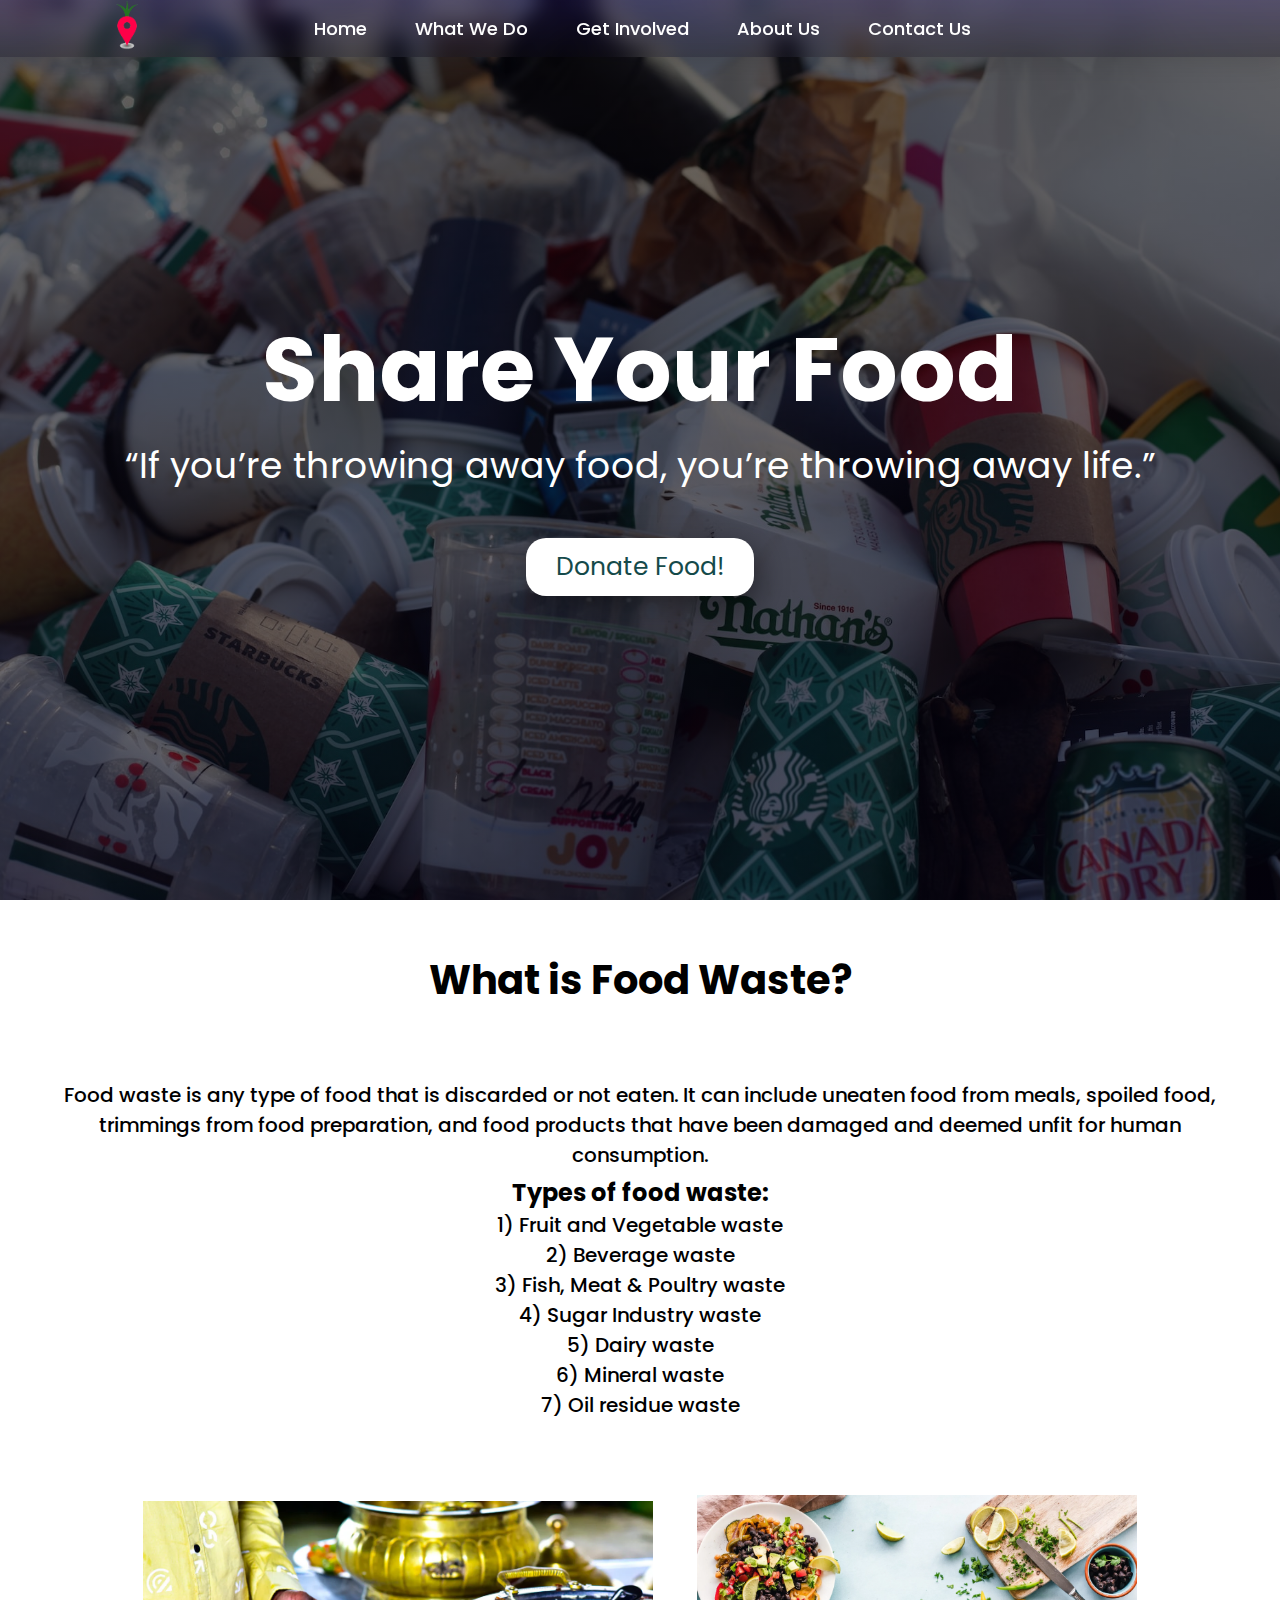
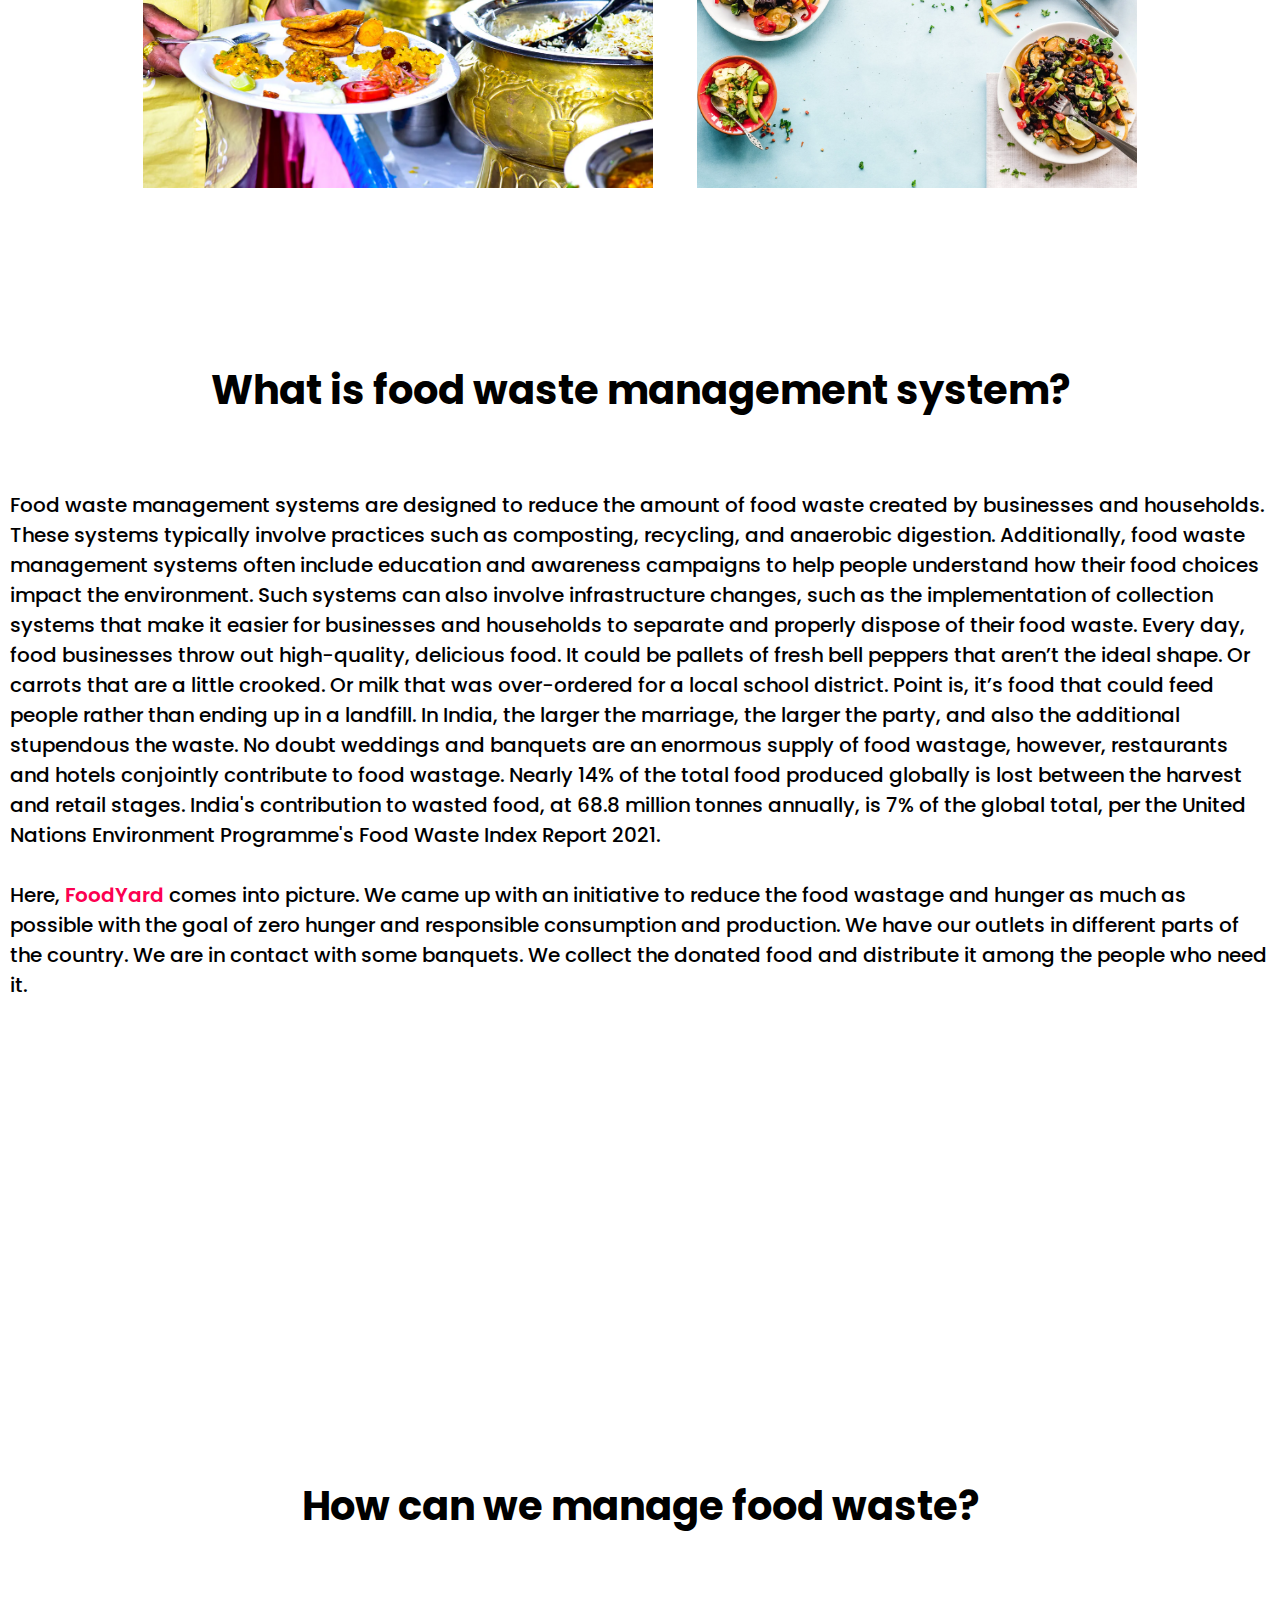
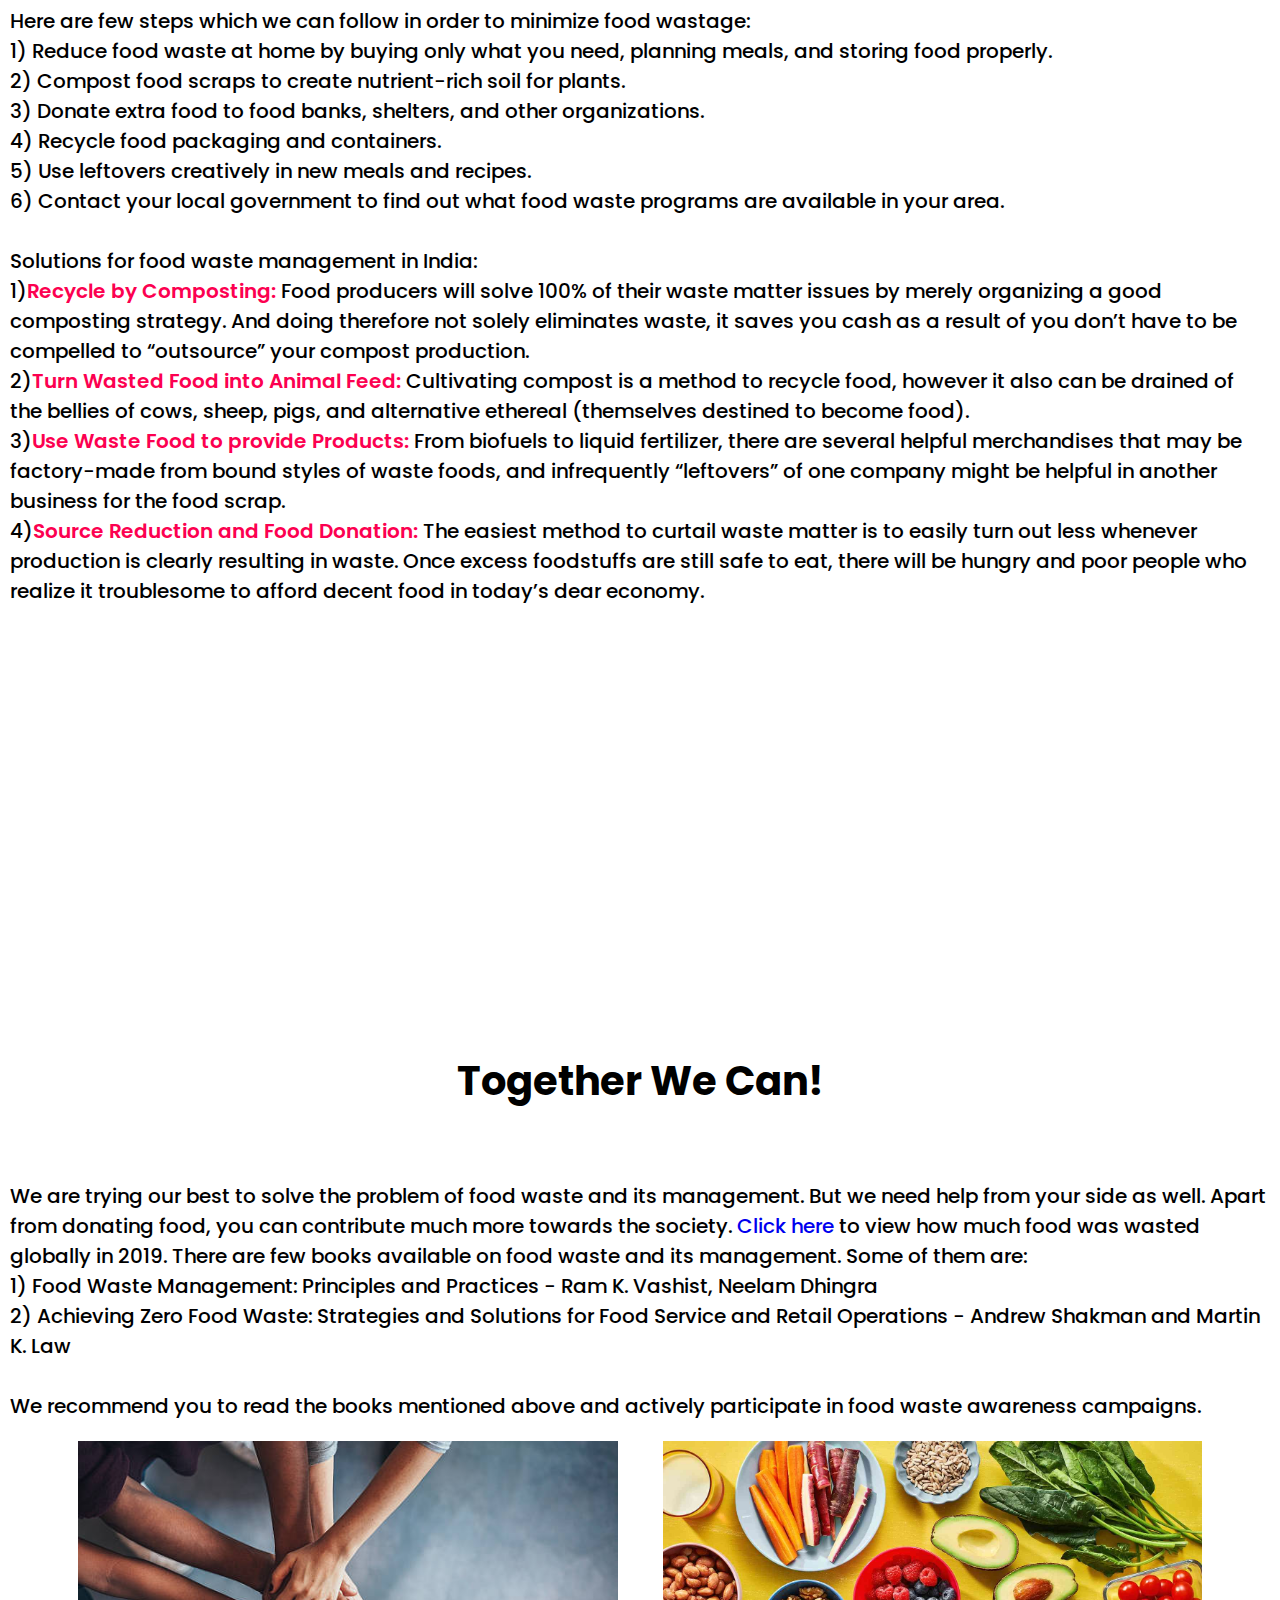
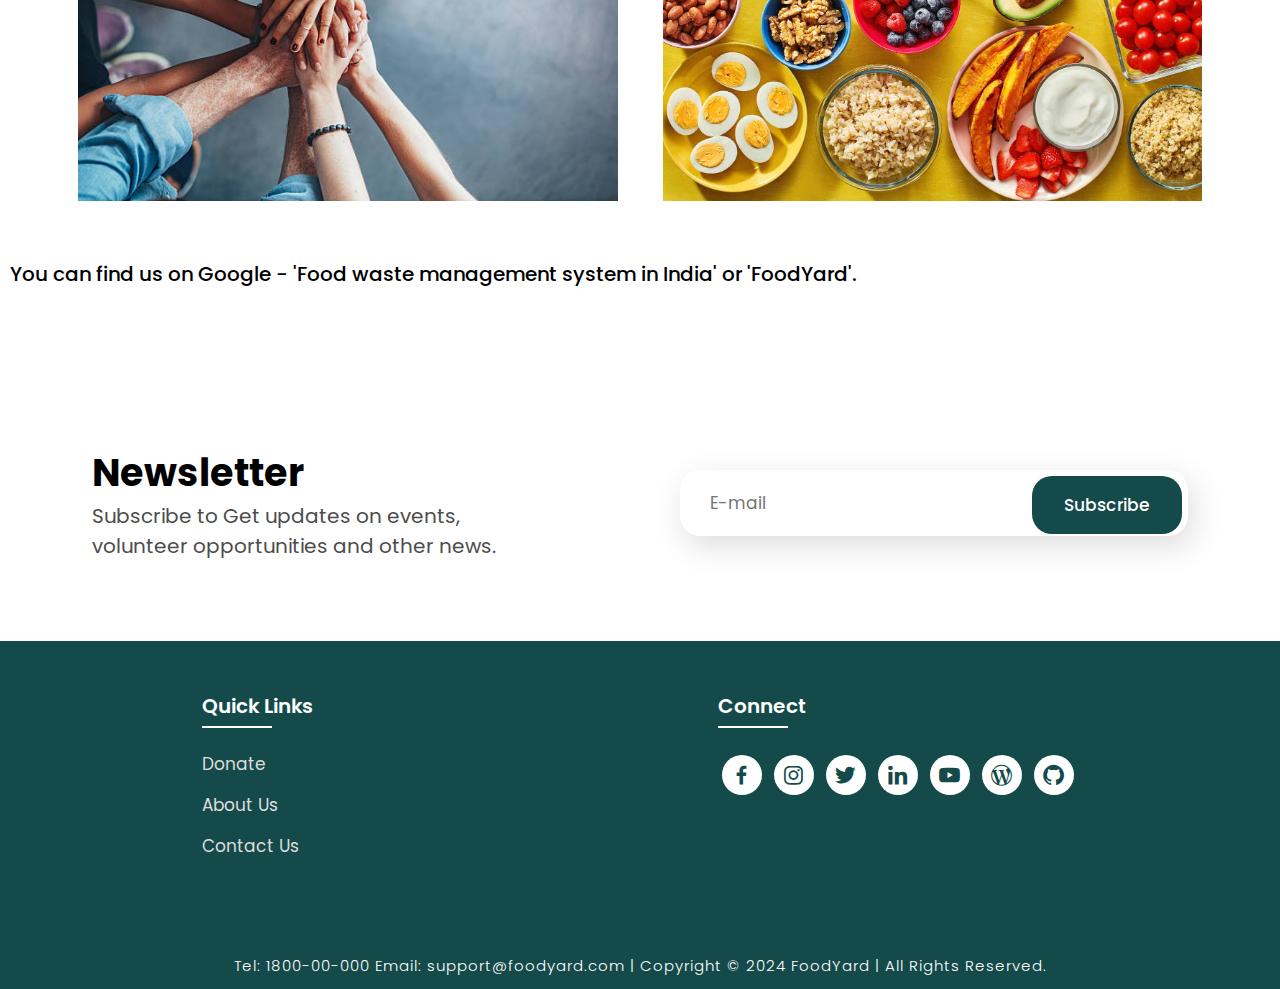
==== index.html @ 06be235f "Add Project" ====
<!DOCTYPE html>
<html lang="en">
<head>
    <meta charset="UTF-8">
    <meta http-equiv="X-UA-Compatible" content="IE=edge">
    <meta name="viewport" content="width=device-width, initial-scale=1.0">
    <title>FoodYard | Saving Food</title>
    <link rel="icon" href="./files/logo.png">
    <link rel="stylesheet" type="text/css" href="css/style.css">
    <link rel="preconnect" href="https://fonts.googleapis.com">
    <link rel="preconnect" href="https://fonts.gstatic.com" crossorigin>
    <link href="https://fonts.googleapis.com/css2?family=Paytone+One&family=Poppins:wght@100;200;300;400;500;600;700;800;900&display=swap" rel="stylesheet">
    <link rel="stylesheet"
    href="https://unpkg.com/boxicons@latest/css/boxicons.min.css">
   
</head>
<body>

<!-- Background & Header -->

    <div class="banner">
        <img src="./files/bg.jpg">
    
    <!-- Header -->

    <div class="content" id="home"> 
        <nav>
            <img src="./files/logo.png" class="logo" alt="Logo" title="FoodYard">
            
            <ul class="navbar">
                <li>
                    <a href="#">Home</a>
                    <a href="#fwmanage">What We Do</a>
                    <a href="./register.html">Get Involved</a>
                    <a href="./about.html">About Us</a>
                    <a href="./contact.html">Contact Us</a>
                </li>
            </ul>
        </nav>
 
        <div class="title">
            <h1 >Share Your Food</h1>
            <p>“If you’re throwing away food, you’re throwing away life.” </p>
            <a href="./register.html" class="button">Donate Food!</a>
        </div>
        </div>
    </div>

<!-- What is food waste? -->

<section class="container">
    <div class="text">
        <h2>What is Food Waste?</h2>
    </div>
    <div class="rowitems">
        <div class="container-box">
            <h4>Food waste is any type of food that is discarded or not eaten. It can include uneaten food from meals, spoiled food, trimmings from food preparation, and food products that have been damaged and deemed unfit for human consumption.</h4> 
            <h2>Types of food waste:</h2>
                <h4>1) Fruit and Vegetable waste <br>2) Beverage waste <br>3) Fish, Meat & Poultry waste <br>4) Sugar Industry waste <br>5) Dairy waste <br>6) Mineral waste <br>7) Oil residue waste</h4><br><br>
            <img src="./files/1.webp" alt="" style="height: auto;width: 550px;">
            <img src="./files/2.jpg" alt="" style="height:333px">
            
        </div>

    </div>

    </div>

</section>

<!-- What is food waste management? -->

<section class="fwmanage" id="fwmanage">
    <div class="fwm-title">
        <h2>What is food waste management system?</h2>
    </div>

    <div class="container-box">
        
        <h4>Food waste management systems are designed to reduce the amount of food waste created by businesses and households. These systems typically involve practices such as composting, recycling, and anaerobic digestion. Additionally, food waste management systems often include education and awareness campaigns to help people understand how their food choices impact the environment. Such systems can also involve infrastructure changes, such as the implementation of collection systems that make it easier for businesses and households to separate and properly dispose of their food waste. Every day, food businesses throw out high-quality, delicious food. It could be pallets of fresh bell peppers that aren’t the ideal shape. Or carrots that are a little crooked. Or milk that was over-ordered for a local school district. Point is, it’s food that could feed people rather than ending up in a landfill. In India, the larger the marriage, the larger the party, and also the additional stupendous the waste. No doubt weddings and banquets are an enormous supply of food wastage, however, restaurants and hotels conjointly contribute to food wastage. Nearly 14% of the total food produced globally is lost between the harvest and retail stages. India's contribution to wasted food, at 68.8 million tonnes annually, is 7% of the global total, per the United Nations Environment Programme's Food Waste Index Report 2021. <br> <br>
        Here, <span>FoodYard</span> comes into picture. We came up with an initiative to reduce the food wastage and hunger as much as possible with the goal of zero hunger and responsible consumption and production. We have our outlets in different parts of the country. We are in contact with some banquets. We collect the donated food and distribute it among the people who need it. <br> <br>
        <center><iframe width="585" height="298" src="https://youtu.be/N_VfbRzDHFE" title="5 tips to reduce food waste" frameborder="0" allow="accelerometer; autoplay; clipboard-write; encrypted-media; gyroscope; picture-in-picture; web-share" allowfullscreen></iframe></center>
        </h4>

    </div>
</section>


<section class="fwm" id="fwm">
    <div class="fwm-title">
        <h2>How can we manage food waste?</h2>
    </div>

    <div class="container-box">
        <h4> Here are few steps which we can follow in order to minimize food wastage: <br>
            1) Reduce food waste at home by buying only what you need, planning meals, and storing food properly. <br>
            2) Compost food scraps to create nutrient-rich soil for plants. <br>
            3) Donate extra food to food banks, shelters, and other organizations. <br>
            4) Recycle food packaging and containers.  <br>
            5) Use leftovers creatively in new meals and recipes. <br>
            6) Contact your local government to find out what food waste programs are available in your area. <br> <br>
            
            Solutions for food waste management in India: <br>
           
            1)<span>Recycle by Composting:</span> Food producers will solve 100% of their waste matter issues by merely organizing a good composting strategy. And doing therefore not solely eliminates waste, it saves you cash as a result of you don’t have to be compelled to “outsource” your compost production. <br>

            2)<span>Turn Wasted Food into Animal Feed:</span> Cultivating compost is a method to recycle food, however it also can be drained of the bellies of cows, sheep, pigs, and alternative ethereal (themselves destined to become food). <br>

            3)<span>Use Waste Food to provide Products:</span> From biofuels to liquid fertilizer, there are several helpful merchandises that may be factory-made from bound styles of waste foods, and infrequently “leftovers” of one company might be helpful in another business for the food scrap. <br>

            4)<span>Source Reduction and Food Donation:</span> The easiest method to curtail waste matter is to easily turn out less whenever production is clearly resulting in waste. Once excess foodstuffs are still safe to eat, there will be hungry and poor people who realize it troublesome to afford decent food in today’s dear economy.
        </h4>
        <center><iframe width="585" height="298" src="https://www.youtube.com/embed/KZf9_GdDff0" title="5 tips to reduce food waste" frameborder="0" allow="accelerometer; autoplay; clipboard-write; encrypted-media; gyroscope; picture-in-picture; web-share" allowfullscreen></iframe></center>
    </div>

</section>

<section class="fwm" id="fwm">
    <div class="fwm-title">
        <h2>Together We Can!</h2>
    </div>

    <div class="container-box">
        <h4>
            We are trying our best to solve the problem of food waste and its management. But we need help from your side as well. Apart from donating food, you can contribute much more towards the society. 
            <a href="https://economictimes.indiatimes.com/news/economy/indicators/estimated-931-mn-tonnes-of-food-wasted-globally-in-2019-indias-share-68-mn-un-report/articleshow/81345719.cms" target="_blank">Click here</a> to view how much food was wasted globally in 2019. There are few books available on food waste and its management. Some of them are: <br>
            1) Food Waste Management: Principles and Practices - Ram K. Vashist, Neelam Dhingra <br>
            2) Achieving Zero Food Waste: Strategies and Solutions for Food Service and Retail Operations - Andrew Shakman and Martin K. Law <br> <br>
            We recommend you to read the books mentioned above and actively participate in food waste awareness campaigns. <br>
            <center><img src="./files/together.jpg" alt=""> <img src="./files/vegies.jpg" alt=""></center> <br>
            You can find us on Google - 'Food waste management system in India' or 'FoodYard'.
            
        </h4>
     
    </div>

</section>

<!-- Newsletter -->

<section class="newsletter">
    <div class="newstext">
        <h2>Newsletter</h2>
        <p>Subscribe to Get updates on events, <br> volunteer opportunities and other news.</p>
    </div>

    <div class="send">
        <form action="">
            <input type="email" name="emailid" placeholder="E-mail" required>
            <input type="submit" value="Subscribe">
        </form>
    </div>

</section>

<!-- Footer -->

<section class="footer">
    <div class="foot">
        <div class="footer-content">
            
            <div class="footlinks">
                <h4>Quick Links</h4>
                <ul>
                    <li><a href="./register.html">Donate</a></li>
                    <li><a href="./about.html">About Us</a></li>
                    <li><a href="./contact.html">Contact Us</a></li>
                </ul>
            </div>

            <div class="footlinks">
                <h4>Connect</h4>
                <div class="social">
                    <a href="" target="_blank"><i class='bx bxl-facebook'></i></a>
                    <a href="" target="_blank"><i class='bx bxl-instagram' ></i></a>
                    <a href="" target="_blank"><i class='bx bxl-twitter' ></i></a>
                    <a href="" target="_blank"><i class='bx bxl-linkedin' ></i></a>
                    <a href="" target="_blank"><i class='bx bxl-youtube' ></i></a>
                    <a href="" target="_blank"><i class='bx bxl-wordpress' ></i></a>
                    <a href="" target="_blank"><i class='bx bxl-github'></i></a>
                </div>
            </div>
            
        </div>
    </div>

    <div class="end">
        <p>Tel: 1800-00-000 Email: support@foodyard.com | Copyright © 2024 FoodYard | All Rights Reserved. </p>
    </div>
</section>


 
</body>
</html>
---- css/style.css ----
*{
    padding:0;
    margin:0;
    box-sizing:border-box;
    font-family:'Poppins',sans-serif;
    text-decoration: none;
    list-style: none;
    scroll-behavior: smooth;
}

/* Home page */

.banner{
    width:100%;
    height: 100vh;
    overflow: hidden;
    display: flex;
    justify-content: center;
    align-items: center;
}

.banner img{
    position: absolute;
    top: 0;
    left: 0;
    object-fit: cover;
    width: 100%;
    height: 100%;
    pointer-events: none;
}

.content{
    position: relative;
    z-index: 1;
    width: 100%;
    height: 100vh;
    background-image: linear-gradient(rgba(1, 0, 5, 0.6),rgba(4, 1, 17, 0.6));



}

nav{
    width: 100%;
    position: fixed;
    backdrop-filter: blur(10px);
    background-image: linear-gradient(rgba(34, 9, 133, 0.2),rgba(11, 8, 24, 0.3));
    box-shadow: 5px 5px 30px rgba(0, 0, 0, 15%);
    display: flex;
    align-items: center;
    justify-content: space-around;
}

nav .logo{
    width: 50px;
    height: 50px;
    margin-left: 8%;
}

nav ul li{
    list-style: none;
    display: inline-block;
    margin-left: 40px;
}

.navbar{
    display: flex;
    margin-right: 4vh;
    padding: 15px;
}

.navbar a{
    color: white;
    font-size: 18px;
    padding: 10px 22px;
    border-radius: 4px;
    font-weight: 500;   
    text-decoration: none;
    transition: ease 0.40s;
}

.navbar a:hover,.navbar a.active{

    color: black;
    background: white;
    box-shadow: 5px 10px 30px rgb(85 85 85 / 20%);
    border-radius: 5px;
    
}

nav ul li a{
    text-decoration: none;
    color: rgb(255, 255, 255);
    font-size: 17px;
}

.title{
    text-decoration: none;
    /* display: inline-block; */
    font-size: 4vh;
    color: rgb(255, 255, 255);
    padding: 14px 17px;
    margin-top: 32vh;
    text-align: center;
    vertical-align: center;
}

.title h1{
    font-size: 10vh;
    text-shadow: 2px black;
    transition: ease 0.3s;
}

.title h1:hover{
    color:transparent;
    -webkit-text-stroke: 1px white;
    
}

.button{
    display: inline-block;
    margin-top:5vh;
    font-size: 25px;
    padding: 10px 30px;
    color: rgb(21, 74, 74);
    /* background-color:rgb(164, 44, 44); */
    box-shadow: 5px 10px 30px rgba(0, 0, 0, 0.4);
    background-color: white;
    border-radius: 20px;
    text-decoration: none;
    transition: ease 0.30s;
}

.button:hover{
    transform: scale(1.1);

}


.text h2{
    font-size: 40px;
    font-weight: 650;
    margin-top: 40px;
    margin-bottom: 10px;
    line-height: 2;
    text-align: center;
}

.rowitems{
    display: flex;
    align-items: center;
    text-align: center;
    margin-top: 10px;
    margin-left: 30px ;
    margin-right: 30px;
    margin-bottom:10px ;
}

.container-box{
    border-radius: 5px;
    padding: 50px 10px;
    transition: all 0.7s ease 0s;
}


.container-box h4{
    font-size: 20px;
    margin-bottom: 5px;
    font-weight: 500;
}
.container-box h4 span{
    color: #fc0050;
    font-weight:600;
}
.container-box img{
    width: auto;
    height: 400px;
    padding: 20px;
}


.container-box:hover{
    transform: translateY(2px);
    box-shadow: 5px 20px 50px rgba(78, 78, 78, 0.1);
    border: 1px solid transparent;
    border-radius: 0px;
}



.fwm-title{
    text-align: center;
}

.fwm-title h2{
    font-size: 40px;
    font-weight: 650;
    padding-top: 75px;
    padding-bottom: 10px;
    line-height: 2;
}

.fwm-content{
    display: flex;
    justify-content: space-around;
    flex-wrap: wrap;
}

.image{
    position: relative;
    transition: all 0.3s cubic-bezier(0.445,0.05,0.55,0.95);
    cursor: pointer;
    filter: brightness(95%);
}

.image img{
    width: 100%;
    height: 500px;
    border-radius: 30px;
}

.image h3{
    color: white;
    position: absolute;
    font-size: 30px;
    font-weight: 600;
    text-align: center;
    top: 10px;
    right: 20px;
}

.dest-content{
    display: flex;
    flex-wrap: wrap;
    justify-content: space-between;
    align-items: center;
    padding-top: 15px;
    margin-bottom: 50px;
}

.location h4{
    font-size: 25px;
    letter-spacing: 1px;
    font-weight: 600;
    margin-bottom: 2px;
}

.pac-details li{
    font-size: 19px;
    color: #4c4c4c;
    margin-left: 15px;
    margin-bottom: 2px;
    list-style-type: disc;
}

.image:hover{
    filter: brightness(120%);
    transform: scale(1.03);
}





/* Newsletter */

.newsletter{
    display: flex;
    flex-wrap: wrap;
    align-items: center;
    justify-content: space-around;
}

.newstext h2{
    margin-top: 100px;
    font-size: 38px;
}

.newstext p{
    font-size: 20px;
    color: #4c4c4c;
}

.newsletter form{
    margin-top: 100px;
    width: 100%;
    position: relative;
}

.newsletter form input:first-child{
    display: inline-block;
    /* width: 300px; */
    font-size: 17px;
    outline: none;
    border: none;
    border-radius: 20px;
    padding: 20px 150px 20px 30px;
    box-shadow: 5px 10px 30px rgb(85 85 85 / 20%);
}

.newsletter form input:last-child{
    display: inline-block;
    position: absolute;
    outline: none;
    border: 2px solid transparent;
    border-radius: 20px;
    color: white;
    background-color: rgb(21, 74, 74);
    padding: 14px 30px;
    cursor: pointer;
    font-size: 17px;
    font-weight: 450;
    top: 6px;
    right: 6px;
    transition: ease 0.30s;
}

.newsletter form input:last-child:hover{
    border: 2px solid rgb(21, 74, 74);
    background-color: white;
    color: rgb(21, 74, 74);
}


/* Footer */

.footer{
    margin-top: 80px;
    background-color: rgb(21, 74, 74);
}

.foot{
    padding: 20px 0;
}

.footer-content{
    display: flex;
    flex-wrap: wrap;
    justify-content: space-around;
    
}

.footlinks h4{
    margin-top: 30px;
    font-size: 20px;
    font-weight: 600;
    color: white;
    margin-bottom: 30px;
    position: relative;
}


.footlinks h4::before{
    content: "";
    position: absolute;
    height: 2px;
    width: 70px;
    left: 0;
    bottom: -7px;
    background: white;
}

.footlinks ul li{
    margin-bottom: 15px;
}

.footlinks ul li a{
    font-size: 17px;
    color: #dddddd;
    display: block;
    transition: ease 0.30s;
}

.footlinks ul li a:hover{
    transform: translate(6px);
    color: white;
}

.social a{
    font-size: 25px;
    margin: 4px;
    height: 40px;
    width: 40px;
    color: rgb(21, 74, 74);
    background-color: white;
    display: inline-flex;
    justify-content: center;
    align-items: center;
    border-radius: 20px;
    transition: ease 0.30s;
}

.social a:hover{
    transform: scale(1.2);
}

.end{
    text-align: center;
    padding-top: 60px;
    padding-bottom: 12px;
}

.end p{
    font-size: 15px;
    color: white;
    letter-spacing: 1px;
    font-weight: 300;
}

/* About Us */

.aboutbody{
    background-color: skyblue;
}

.about{
    width: 100%;
    padding: 78px 0px;
}

.about img{
    height: auto;
    width: 400px;
}

.abt-text{
    width: 500px;
}

.abt-text h1{
    font-size: 70px;
    color: white;
    margin-bottom: 20px;
    letter-spacing: 1px;
}

.abt-text h1 span{
    color: #fc0050;
    letter-spacing: 1px;
}

.abt-text p{
    color: white;
    font-size: 24px;
    margin-bottom: 45px;
    line-height: 30px;
    letter-spacing: 1px;
}

.main{
    width: 1130px;
    max-width: 95%;
    margin: 0 auto;
    display: flex;
    align-items: center;
    justify-content: space-around;
}

.connectbtn{
    display: inline-block;
    background-color: #fc0050;
    font-size: 18px;
    color: white;
    font-weight: bold;
    padding: 13px 30px;
    border-radius: 30px;
    transition: ease 0.4s;
    border: 2px solid transparent;
    letter-spacing: 1px;
}

.connectbtn:hover{
    background-color: transparent;
    border: 2px solid #fc0050;
    transform: scale(1.1);
}

.connect-section{
    margin-top: 26px;
}


.social-icons a{
    height: 40px;
    width: 40px;
    margin: 4px;
    font-size: 30px;
    color: #101010;
    background-color: white;
    border-radius: 20px;
    display: inline-flex;
    justify-content: center;
    align-items: center;
    transition: ease 0.30s;
}

.social-icons a:hover{
    transform: scale(1.2);
}

/* Contact Us */

.contactbody{
    background-color:skyblue;
    background-repeat: no-repeat;
    background-size: cover;
    
}

.contact{
    padding: 110px 30%;
    height: 100%;
    min-height: 100vh;
}

.contact-form h1{
    font-size: 80px;
    color: white;
    margin-bottom: 20px;
}

.contact-form h1 span{
    color:#fc0050;
}

.contact-form p{
    color: white;
    line-height: 30px;
    letter-spacing: 1px;
    font-size: 23px;
    margin-bottom: 20px;
}


.contact-form form input,form textarea{
    width: 100%;
    padding: 17px;
    border: none;
    outline: none;
    background-color: whitesmoke;
    font-size: 20px;
    color: white;
    margin-bottom: 10px;
    border-radius: 10px;
}

.contact-form form .submit-btn{
    display: inline-block;
    background-color: #fc0050;
    font-size: 27px;
    font-weight: 600px;
    border: 2px solid transparent;
    border-radius: 40px;
    width: 220px;
    cursor: pointer;
    transition: ease 0.30s;

}

.contact-form form .submit-btn:hover{
    border: 2px solid #fc0050;
    background-color: transparent;
    transform: scale(1.1);

}

/* Donation Register Form */

.register-body{
    background-color: skyblue;
    background-repeat: no-repeat;
    background-size: cover;

}

.registration{
    padding: 110px 30%;
    height: 100%;
    min-height: 100vh;
}

.register-form h1{
    font-size: 80px;
    color: white;
    margin-bottom: 20px;
}
.register-form h1 span{
    color: rgb(32, 101, 101);
}

.register-form{
    color: white;
    font-size: 20px;
}

.register-form form input{
    color: black;
    padding: 17px;
    background-color: whitesmoke;
    font-size: 20px;
    outline: none;
    border: none;
    border-radius: 10px;
    margin-bottom: 20px;
    
}
.register-form h4{
    font-size: 22px;
    font-weight: 500;
    margin-top: 20px;
    color:black;
}


.register-form form .submitbtn{
    display: inline-block;
    background-color: #fc0050;
    font-size: 27px;
    font-weight: 600px;
    border: 2px solid transparent;
    border-radius: 60px;
    width: 220px;
    cursor: pointer;
    transition: ease 0.30s;
}

.register-form form .submitbtn:hover{
    border: 2px solid #fc0050;
    background-color: transparent;
    transform: scale(1.1);
}
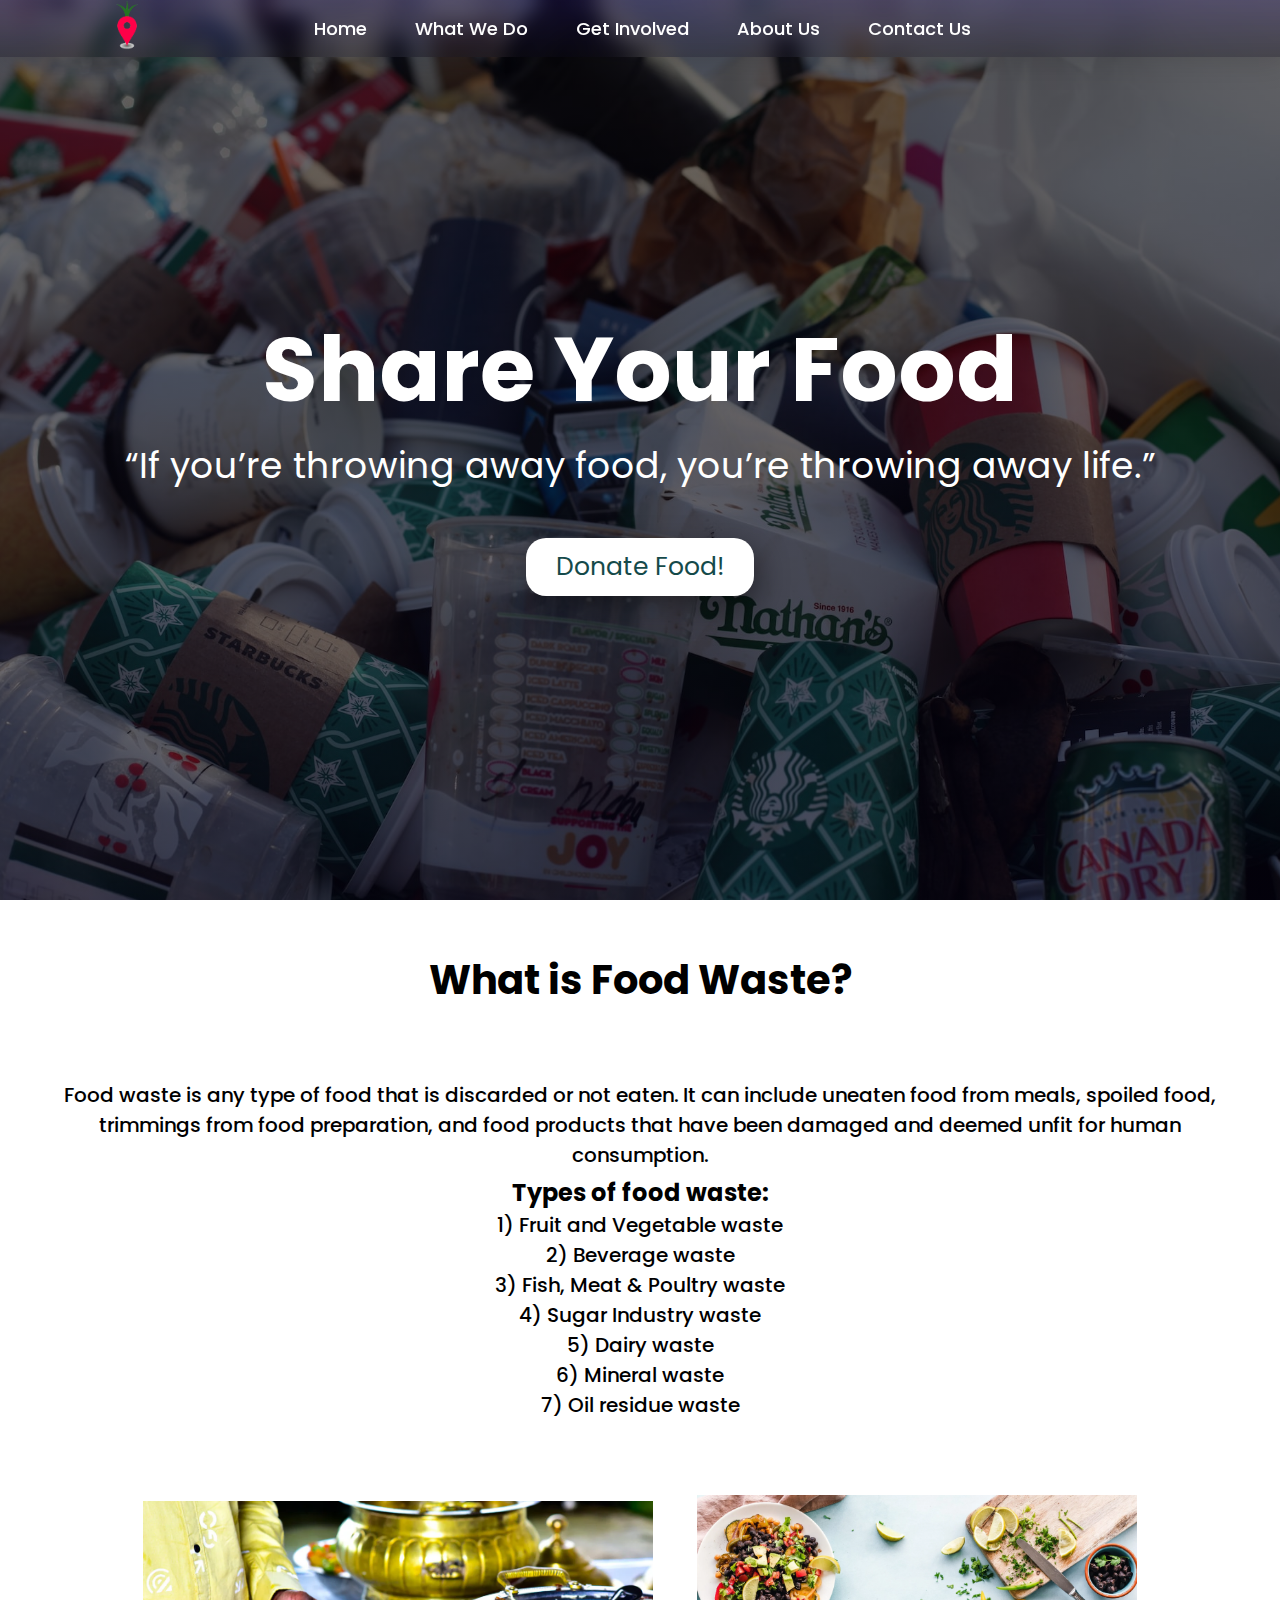
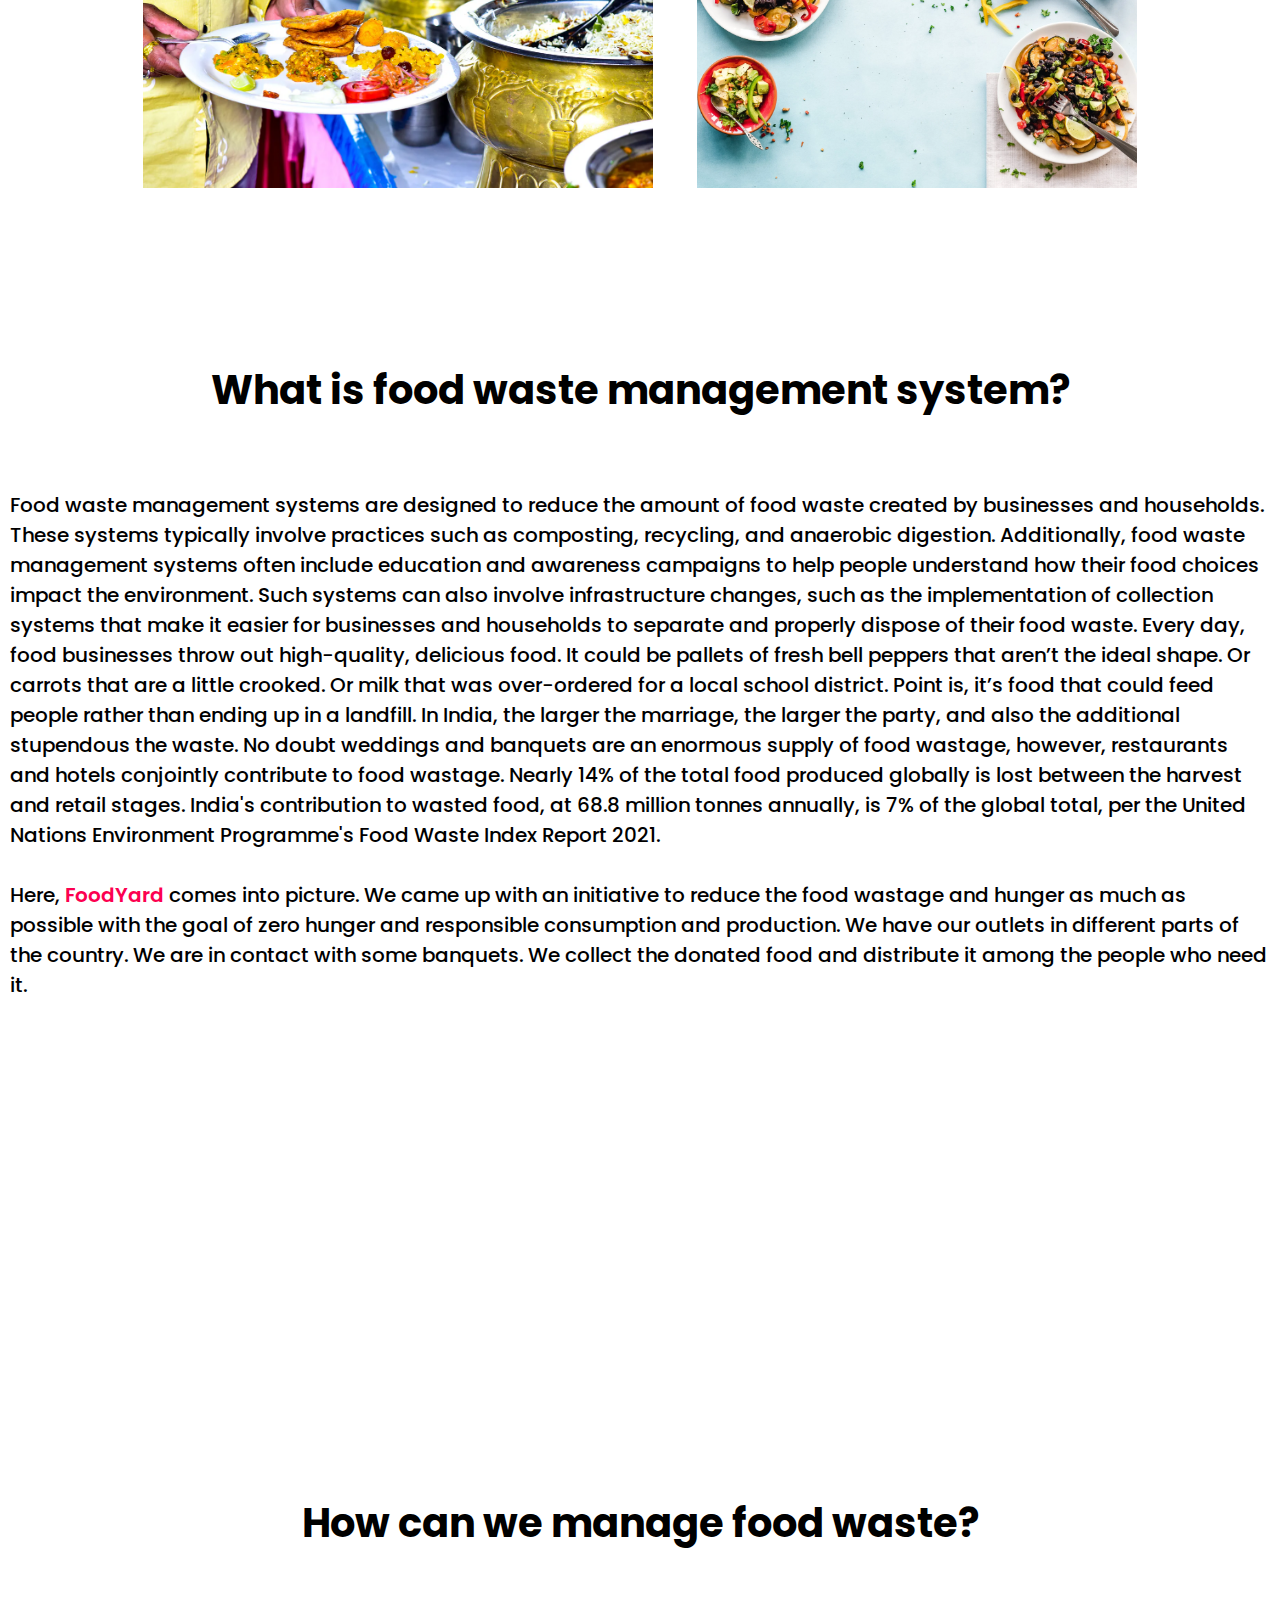
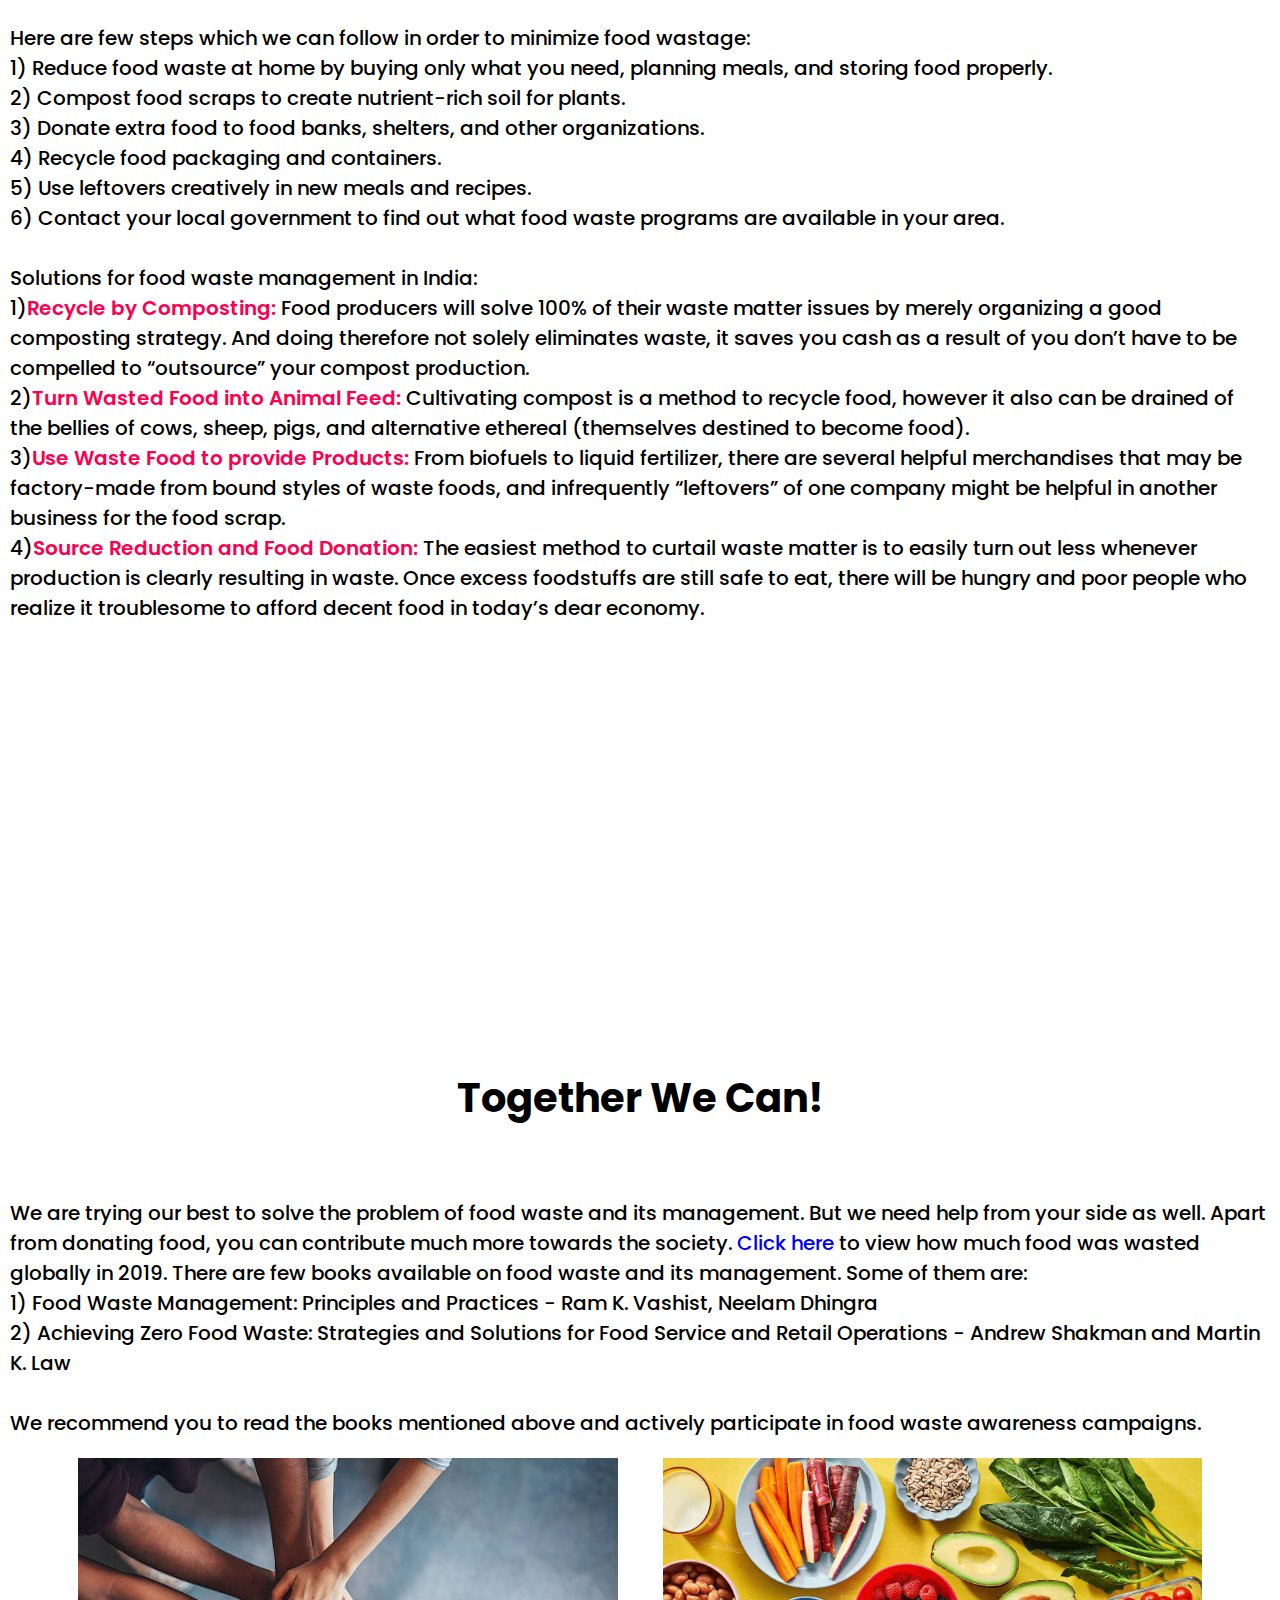
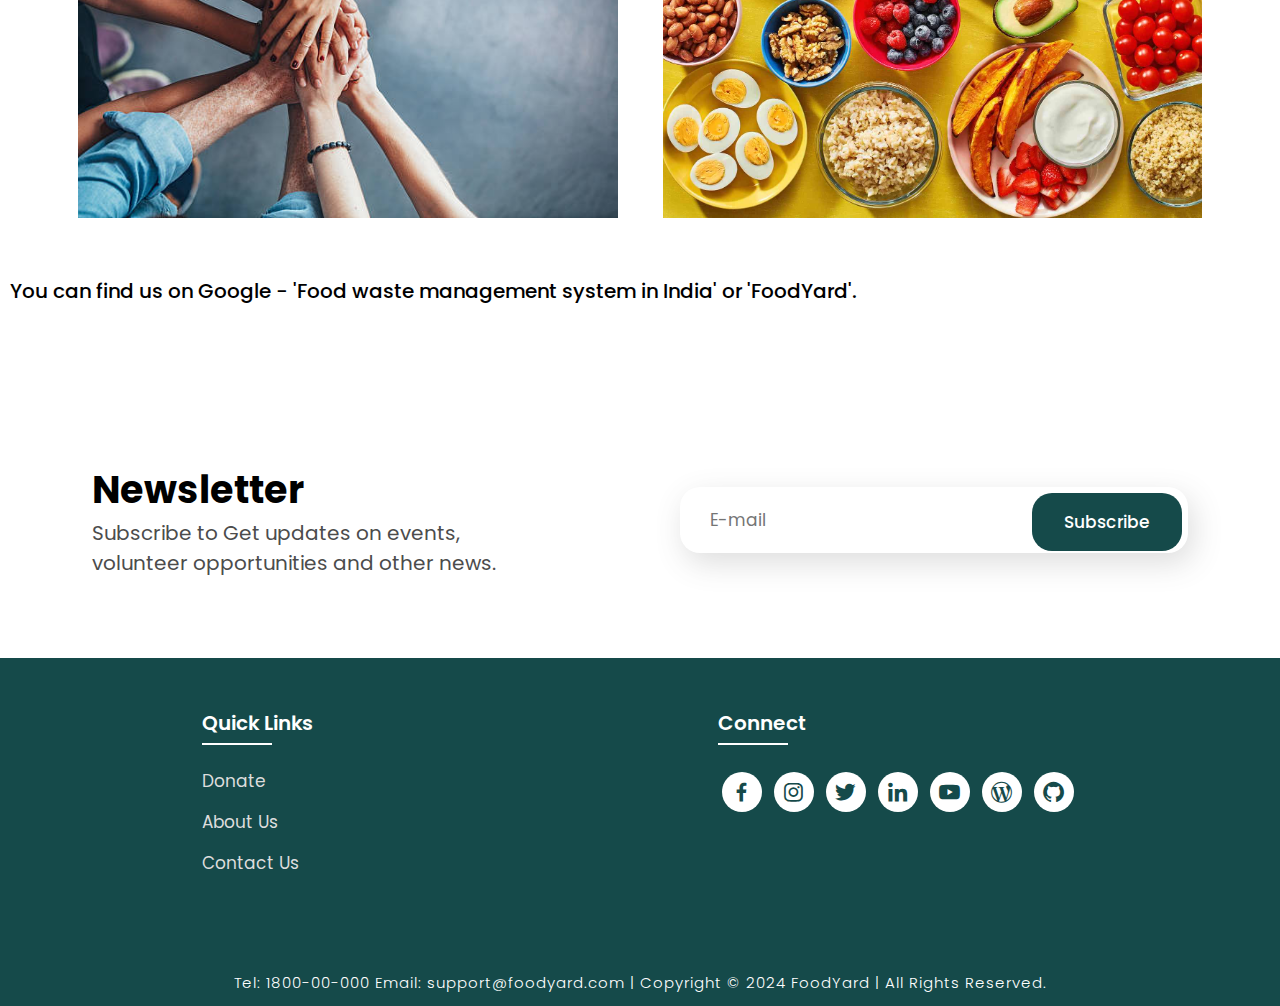
==== commit 052d5db3: "Enhance mobile responsiveness and update video embed in HTML" ====
--- a/index.html
+++ b/index.html
@@ -79,7 +79,8 @@
         
         <h4>Food waste management systems are designed to reduce the amount of food waste created by businesses and households. These systems typically involve practices such as composting, recycling, and anaerobic digestion. Additionally, food waste management systems often include education and awareness campaigns to help people understand how their food choices impact the environment. Such systems can also involve infrastructure changes, such as the implementation of collection systems that make it easier for businesses and households to separate and properly dispose of their food waste. Every day, food businesses throw out high-quality, delicious food. It could be pallets of fresh bell peppers that aren’t the ideal shape. Or carrots that are a little crooked. Or milk that was over-ordered for a local school district. Point is, it’s food that could feed people rather than ending up in a landfill. In India, the larger the marriage, the larger the party, and also the additional stupendous the waste. No doubt weddings and banquets are an enormous supply of food wastage, however, restaurants and hotels conjointly contribute to food wastage. Nearly 14% of the total food produced globally is lost between the harvest and retail stages. India's contribution to wasted food, at 68.8 million tonnes annually, is 7% of the global total, per the United Nations Environment Programme's Food Waste Index Report 2021. <br> <br>
         Here, <span>FoodYard</span> comes into picture. We came up with an initiative to reduce the food wastage and hunger as much as possible with the goal of zero hunger and responsible consumption and production. We have our outlets in different parts of the country. We are in contact with some banquets. We collect the donated food and distribute it among the people who need it. <br> <br>
-        <center><iframe width="585" height="298" src="https://youtu.be/N_VfbRzDHFE" title="5 tips to reduce food waste" frameborder="0" allow="accelerometer; autoplay; clipboard-write; encrypted-media; gyroscope; picture-in-picture; web-share" allowfullscreen></iframe></center>
+        <!-- <center><iframe width="585" height="298" src="https://youtu.be/N_VfbRzDHFE" title="5 tips to reduce food waste" frameborder="0" allow="accelerometer; autoplay; clipboard-write; encrypted-media; gyroscope; picture-in-picture; web-share" allowfullscreen></iframe></center> -->
+         <center><iframe width="560" height="315" src="https://www.youtube.com/embed/N_VfbRzDHFE?si=8FA4BefJERZ9GGMk" title="YouTube video player" frameborder="0" allow="accelerometer; autoplay; clipboard-write; encrypted-media; gyroscope; picture-in-picture; web-share" referrerpolicy="strict-origin-when-cross-origin" allowfullscreen></iframe></center>
         </h4>
 
     </div>
@@ -189,7 +190,12 @@
     </div>
 </section>
 
-
+<script>
+    function toggleMenu() {
+        var navbar = document.getElementById("navbar");
+        navbar.classList.toggle("active");
+    }
+    </script>
  
 </body>
 </html>
--- a/css/style.css
+++ b/css/style.css
@@ -628,4 +628,91 @@
     border: 2px solid #fc0050;
     background-color: transparent;
     transform: scale(1.1);
-}+}
+
+/* Default styles for larger screens (already applied in your CSS) */
+
+/* Mobile Responsiveness */
+@media (max-width: 768px) {
+    /* Make images responsive */
+    img {
+        max-width: 100%;
+        height: auto;
+    }
+
+    /* Adjust navbar */
+    .navbar {
+        display: none;
+        flex-direction: column;
+        position: absolute;
+        top: 60px; /* Adjust based on navbar height */
+        left: 0;
+        width: 100%;
+        background-color: #fff; /* Match your design */
+        box-shadow: 0 4px 8px rgba(0, 0, 0, 0.1);
+        text-align: center;
+        padding: 10px 0;
+    }
+    .navbar.active {
+        display: flex;
+    }
+
+    .menu-icon {
+        display: block;
+        font-size: 30px;
+        cursor: pointer;
+    }
+    .menu-icon {
+        display: none;
+    }
+
+    .navbar li {
+        display: flex;
+        flex-direction: column;
+        gap: 10px;
+    }
+
+    /* Reduce padding/margins */
+    .container-box {
+        padding: 10px;
+    }
+
+    /* Adjust title text */
+    .title h1 {
+        font-size: 24px;
+    }
+
+    .title p {
+        font-size: 14px;
+    }
+
+    /* Make the donation button responsive */
+    .button {
+        display: inline-block;
+        padding: 10px 20px;
+        font-size: 16px;
+    }
+
+    /* Make iframe (YouTube videos) responsive */
+    iframe {
+        width: 100%;
+        height: auto;
+        aspect-ratio: 16 / 9;
+    }
+
+    /* Adjust footer */
+    .footer {
+        flex-direction: column;
+        text-align: center;
+    }
+
+    .footlinks ul {
+        padding: 0;
+    }
+
+    .social {
+        display: flex;
+        justify-content: center;
+        gap: 10px;
+    }
+}
